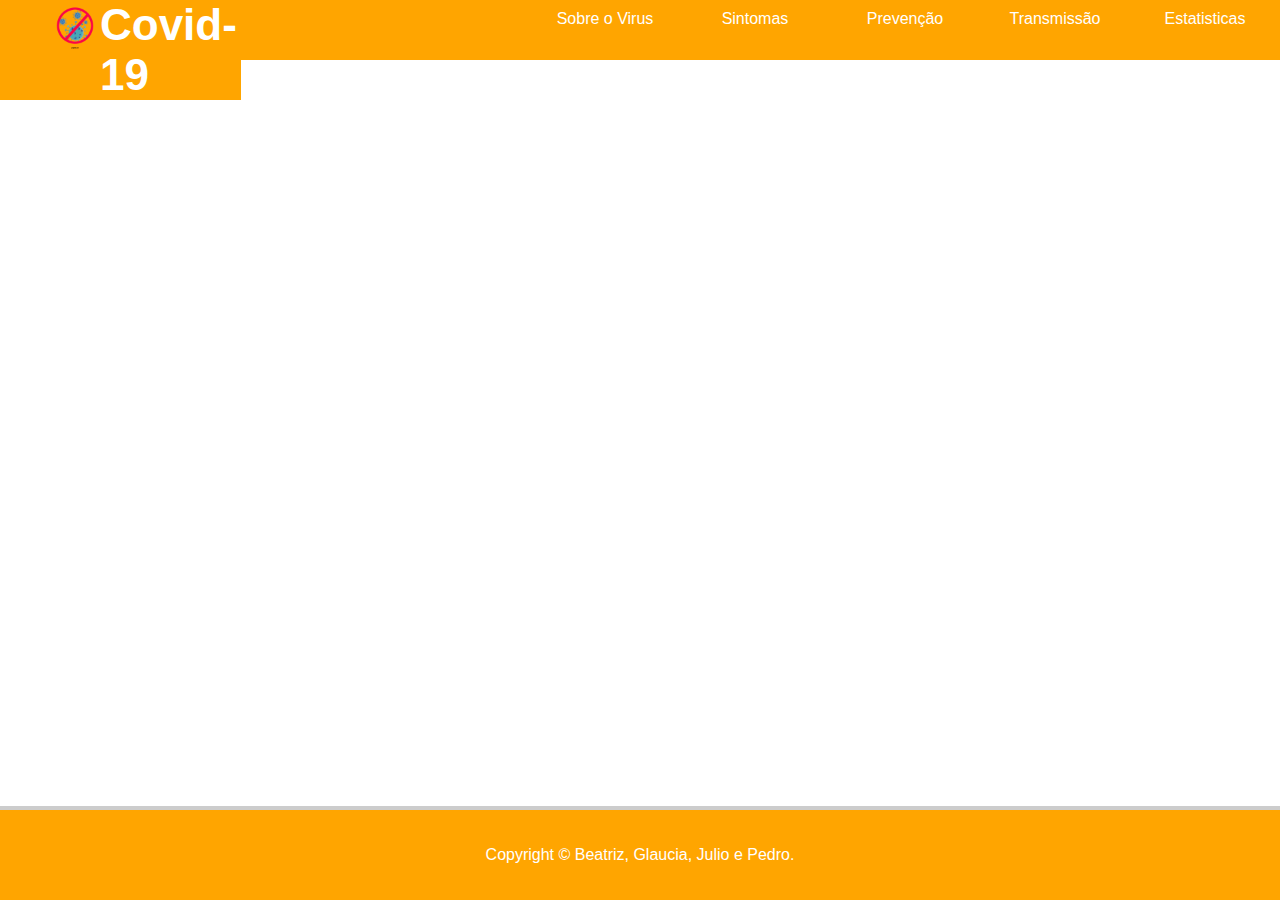
==== templates/index.html @ 227ccdaa "menu e footer" ====
<!DOCTYPE html>
    <html lang="pt-br">
    <head>
        <meta charset="UTF-8">
        <meta name="viewport" content="width=device-width, initial-scale=1.0">

        <link rel="shortcut icon" href="../static/img/favicon.ico" type="image/x-icon">
        <link rel="stylesheet" href="../static/css/style.css">
        <link rel="stylesheet" href="../static/css/home.css">

        <title>Home | Covid-19</title>
    </head>
    <body>
        <div>
            <header>
                <figure>
                    <a href="index.html"><img src="../static/img/—Pngtree—cartoon ban corona virus illustration_5324392.png" alt="Covid-19" width="50px" height="50px"></a>
                </figure>
                <h1>Covid-19</h1>
            </header>
    
            <nav>
                <ul>
                    <li><a href="sobre.html">Sobre o Virus</a></li>
                    <li><a href="sinto.html">Sintomas</a></li>
                    <li><a href="preve.html">Prevenção</a></li>
                    <li><a href="trans.html">Transmissão</a></li>
                    <li><a href="estat.html">Estatisticas</a></li>
                </ul>
            </nav>
    
        </div>

        <main>
            
        </main>

        <footer>
            <p>Copyright &copy; Beatriz, Glaucia, Julio e Pedro.</p> 
        </footer>

    </body>
</html>
---- static/css/style.css ----
@charset 'utf-8';

*{
    padding: 0;
    margin: 0;
    font-family: Arial, Helvetica, sans-serif;
}

html{
    width: 100%;
    height: 100%;
}

div{
    display: flex;
    margin-bottom: 4px solid;
}

header{
    background-color: orange;
    color: white;
    font-family: Arial, Helvetica, sans-serif;
    font-size: 22px;
    font-style: normal;
    padding: 0px;
    padding-left: 50px;
    display: flex;
}

nav{
    width: 100%;
    height: 60px;
    background-color: orange;
    font-family: Arial, Helvetica, sans-serif;
}

nav ul{
    list-style: none;
    position: relative;
    float: right;
}

nav ul li{
    float: left;
    width: 150px;
}

nav ul li a{
    text-decoration: none;
    color: white;
    display: block;
    padding: 10px 10px;
    text-align: center;
}

nav ul li :hover{
    color: blueviolet;
    background-color: cornflowerblue;
}

footer{
    background-color: orange;
    height: 10vh;	
    width: 100vw; 
    border-top: 4px solid #ccc;
    position: fixed;
    bottom: 0px;
    display: flex;
    justify-content: center;
    align-items: center;
    color: white;
}      
footer p{
    font-size: 1.0em;
    font-weight: 500;
}
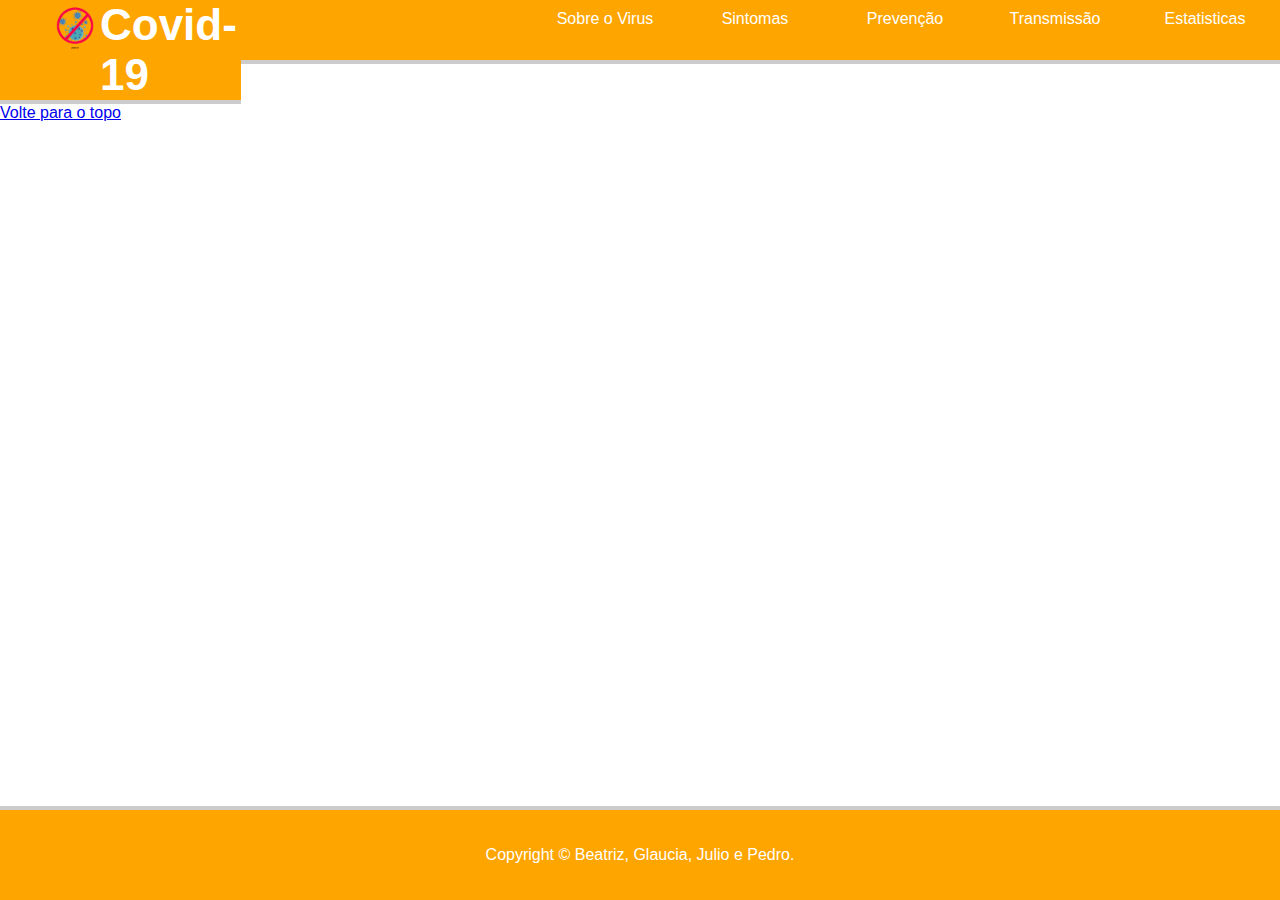
==== commit c8188366: "ola" ====
--- a/templates/index.html
+++ b/templates/index.html
@@ -16,7 +16,7 @@
                 <figure>
                     <a href="index.html"><img src="../static/img/—Pngtree—cartoon ban corona virus illustration_5324392.png" alt="Covid-19" width="50px" height="50px"></a>
                 </figure>
-                <h1>Covid-19</h1>
+                <h1 id="top">Covid-19</h1>
             </header>
     
             <nav>
@@ -34,10 +34,11 @@
         <main>
             
         </main>
-
+        
         <footer>
             <p>Copyright &copy; Beatriz, Glaucia, Julio e Pedro.</p> 
         </footer>
+        <a href="#top">Volte para o topo</a>
 
     </body>
 </html>--- a/static/css/style.css
+++ b/static/css/style.css
@@ -25,6 +25,7 @@
     padding: 0px;
     padding-left: 50px;
     display: flex;
+    border-bottom: 4px solid #ccc;
 }
 
 nav{
@@ -32,6 +33,7 @@
     height: 60px;
     background-color: orange;
     font-family: Arial, Helvetica, sans-serif;
+    border-bottom: 4px solid #ccc;
 }
 
 nav ul{
@@ -54,8 +56,9 @@
 }
 
 nav ul li :hover{
-    color: blueviolet;
-    background-color: cornflowerblue;
+    color: black;
+    text-decoration: underline;
+    text-transform: uppercase;
 }
 
 footer{
@@ -74,3 +77,4 @@
     font-size: 1.0em;
     font-weight: 500;
 }
+
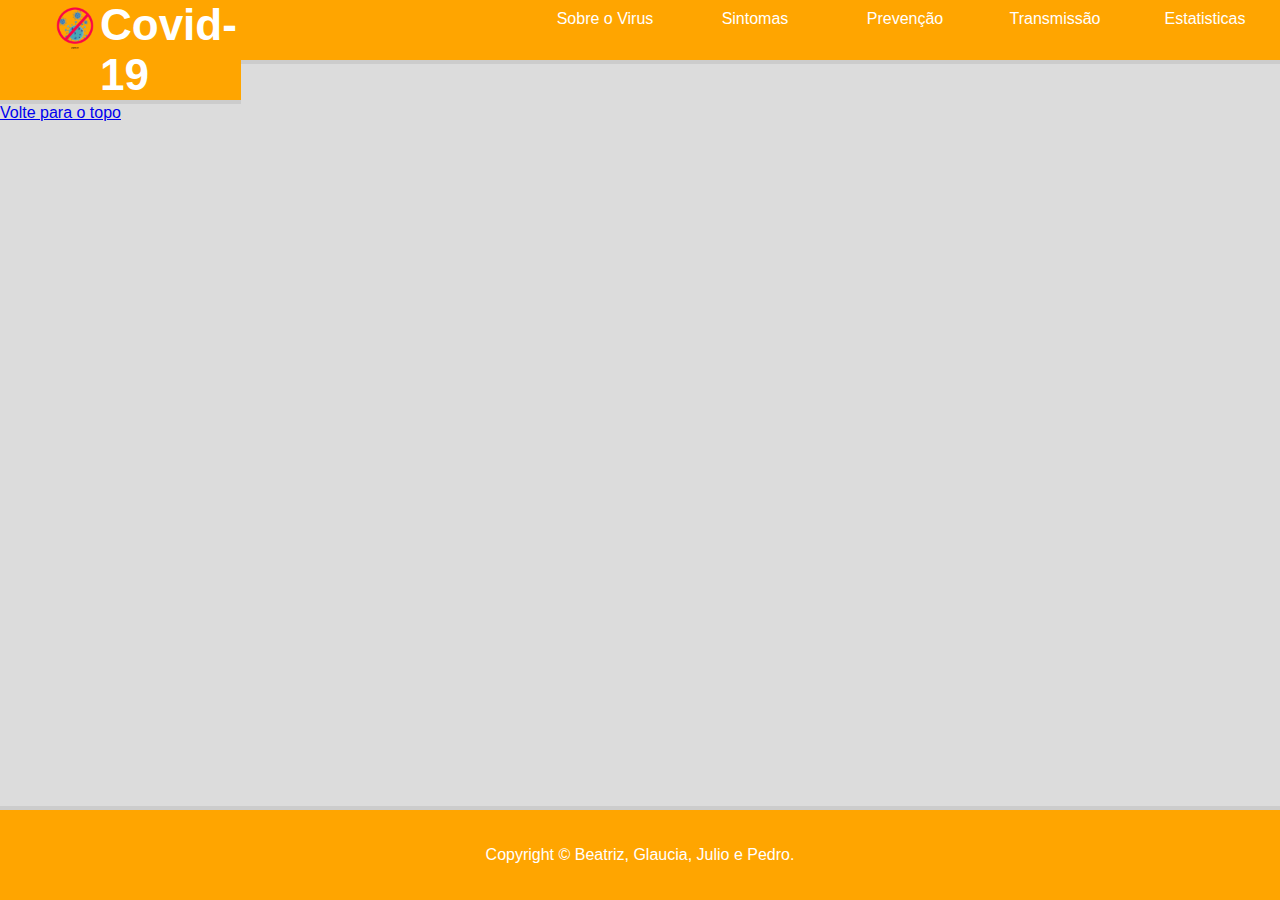
==== commit d0b1910a: "atualizando o sobre" ====
--- a/templates/index.html
+++ b/templates/index.html
@@ -32,7 +32,13 @@
         </div>
 
         <main>
-            
+            <section>
+                
+            </section>
+
+            <aside>
+                
+            </aside>
         </main>
         
         <footer>
--- a/static/css/style.css
+++ b/static/css/style.css
@@ -61,6 +61,21 @@
     text-transform: uppercase;
 }
 
+body{
+    background-color: #dcdcdc;
+}
+
+main{
+    background-color: white;
+    border-left: 4px solid #ccc;
+    border-right: 4px solid #ccc;
+    width: 80%;
+    margin: 0 auto;
+    display: flex;
+    height: 100%;
+}
+
+
 footer{
     background-color: orange;
     height: 10vh;	
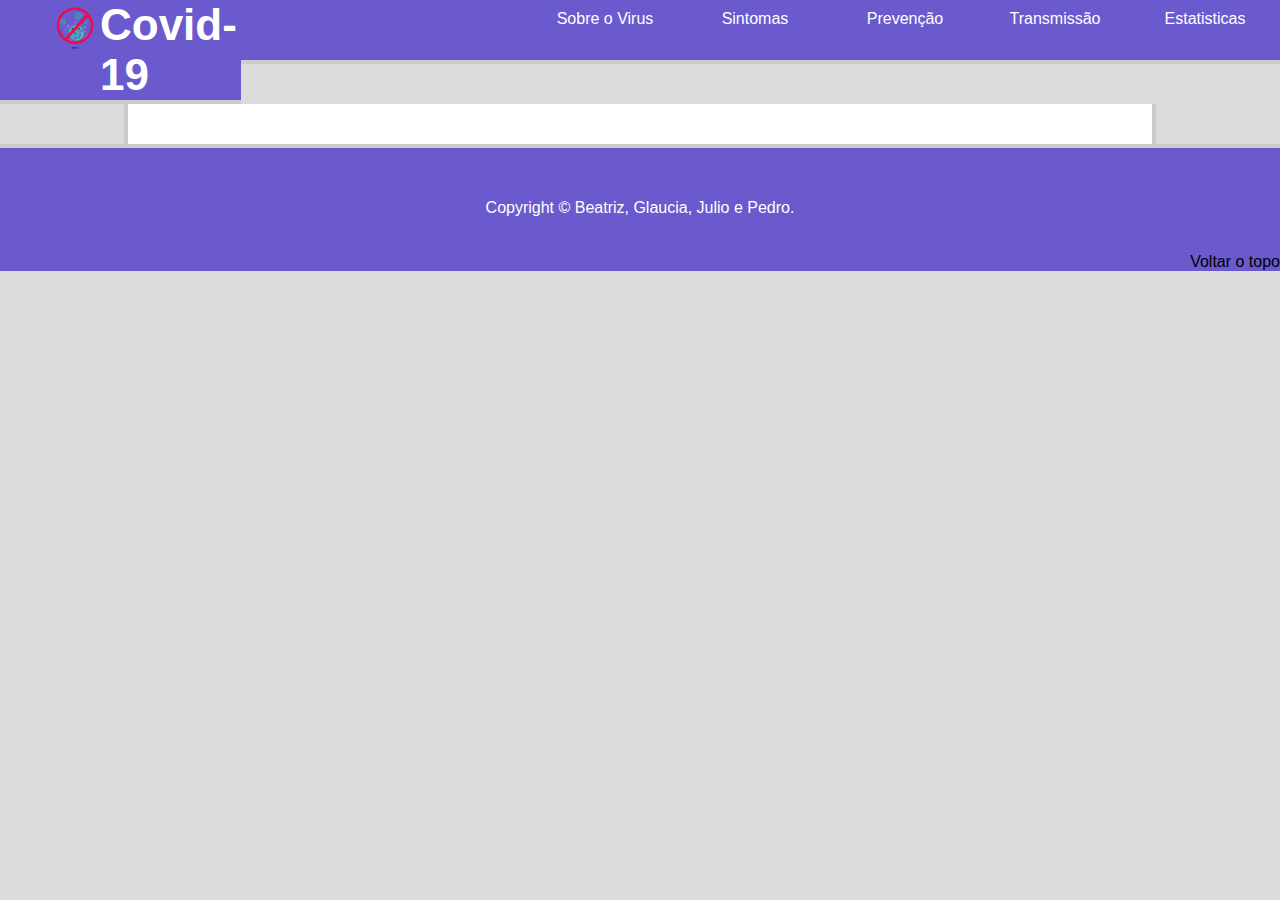
==== commit 72797453: "rodapee cores" ====
--- a/templates/index.html
+++ b/templates/index.html
@@ -44,7 +44,8 @@
         <footer>
             <p>Copyright &copy; Beatriz, Glaucia, Julio e Pedro.</p> 
         </footer>
-        <a href="#top">Volte para o topo</a>
+  
+        <p id="volteotopo"><a href="#top">Voltar o topo</a></p>
 
     </body>
 </html>--- a/static/css/style.css
+++ b/static/css/style.css
@@ -17,7 +17,7 @@
 }
 
 header{
-    background-color: orange;
+    background-color: #6A5ACD;
     color: white;
     font-family: Arial, Helvetica, sans-serif;
     font-size: 22px;
@@ -31,7 +31,7 @@
 nav{
     width: 100%;
     height: 60px;
-    background-color: orange;
+    background-color: #6A5ACD;
     font-family: Arial, Helvetica, sans-serif;
     border-bottom: 4px solid #ccc;
 }
@@ -73,23 +73,53 @@
     margin: 0 auto;
     display: flex;
     height: 100%;
+    padding-bottom: 40px;
 }
+/*
+cores:
+cinza: #ccc
+outro cinza: #dcdcdc
+slate blue: #6A5ACD
+RoyalBlue 	#4169E1
+DodgerBlue 	#1E90FF
+MediumBlue 	#0000CD
+SlateBlue3 	#6959CD
+DarkSlateBlue 	#483D8B
+MidnightBlue 	#191970
+Navy 	#000080
+DarkBlue 	#00008B
 
+tabela de cores: https://www.homehost.com.br/blog/tutoriais/tabela-de-cores-html/
+*/
 
 footer{
-    background-color: orange;
+    background-color: #6A5ACD;
     height: 10vh;	
     width: 100vw; 
     border-top: 4px solid #ccc;
-    position: fixed;
+    position: relative;
     bottom: 0px;
     display: flex;
     justify-content: center;
     align-items: center;
     color: white;
+    padding-top: 15px;
 }      
 footer p{
     font-size: 1.0em;
     font-weight: 500;
 }
 
+#volteotopo{
+    text-align: right;
+    background-color: #6A5ACD;
+}
+
+#volteotopo a{
+    color: black;
+    text-decoration: none;
+}
+
+#volteotopo:hover{
+    text-decoration: underline;
+}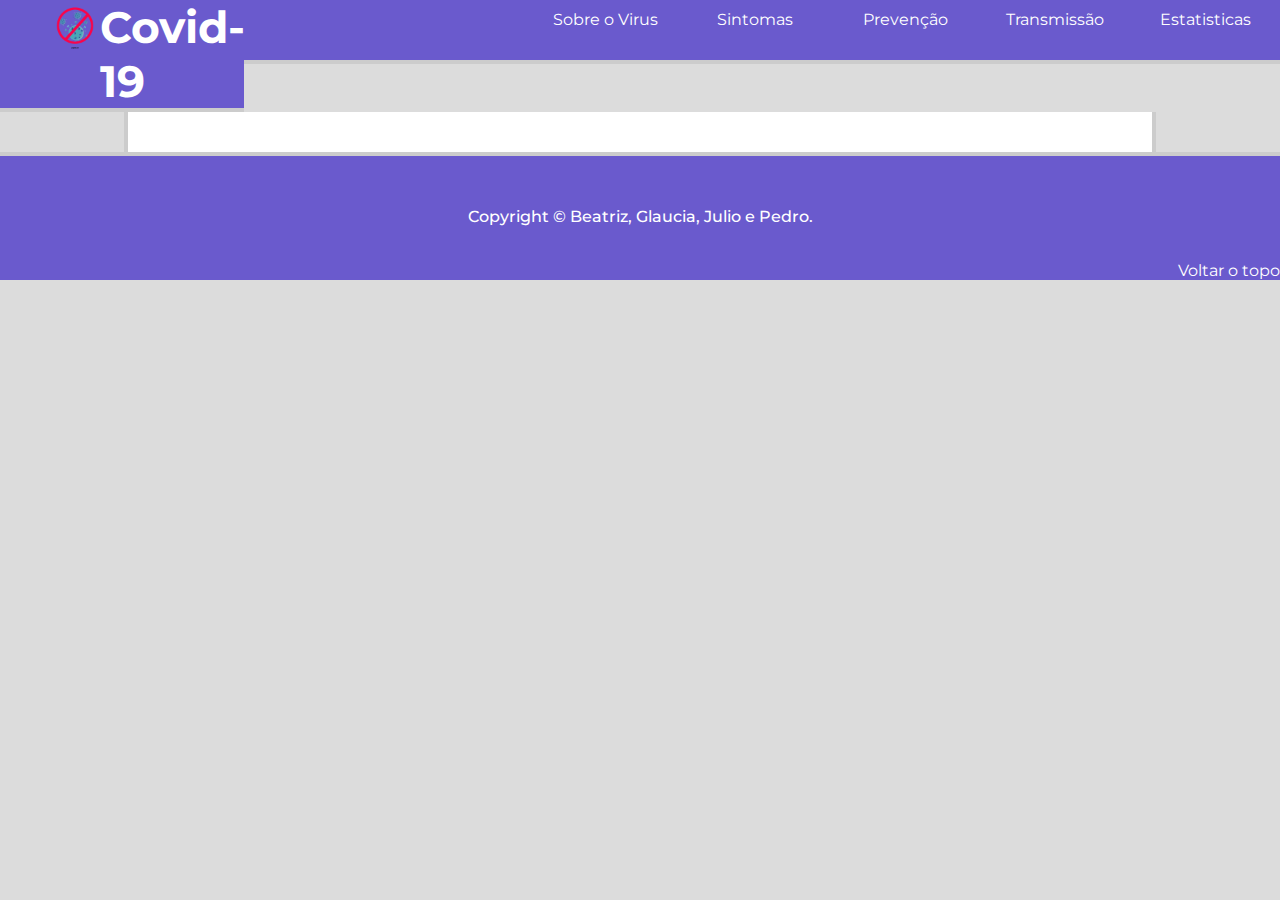
==== commit d641707f: "rascunho com links" ====
--- a/templates/index.html
+++ b/templates/index.html
@@ -4,6 +4,7 @@
         <meta charset="UTF-8">
         <meta name="viewport" content="width=device-width, initial-scale=1.0">
 
+        <link href="https://fonts.googleapis.com/css2?family=Montserrat:ital,wght@0,100;0,200;0,300;0,400;0,500;0,600;0,700;0,800;0,900;1,100;1,200;1,300;1,400;1,500;1,600;1,700;1,800;1,900&display=swap" rel="stylesheet">
         <link rel="shortcut icon" href="../static/img/favicon.ico" type="image/x-icon">
         <link rel="stylesheet" href="../static/css/style.css">
         <link rel="stylesheet" href="../static/css/home.css">
--- a/static/css/style.css
+++ b/static/css/style.css
@@ -1,9 +1,11 @@
 @charset 'utf-8';
+
+@import url('https://fonts.googleapis.com/css2?family=Montserrat:wght@200&display=swap');
 
 *{
     padding: 0;
     margin: 0;
-    font-family: Arial, Helvetica, sans-serif;
+    font-family: 'Montserrat', sans-serif;
 }
 
 html{
@@ -19,7 +21,7 @@
 header{
     background-color: #6A5ACD;
     color: white;
-    font-family: Arial, Helvetica, sans-serif;
+    font-family: 'Montserrat', sans-serif;
     font-size: 22px;
     font-style: normal;
     padding: 0px;
@@ -32,7 +34,7 @@
     width: 100%;
     height: 60px;
     background-color: #6A5ACD;
-    font-family: Arial, Helvetica, sans-serif;
+    font-family: 'Montserrat', sans-serif;
     border-bottom: 4px solid #ccc;
 }
 
@@ -56,7 +58,7 @@
 }
 
 nav ul li :hover{
-    color: black;
+    color: white;
     text-decoration: underline;
     text-transform: uppercase;
 }
@@ -75,22 +77,6 @@
     height: 100%;
     padding-bottom: 40px;
 }
-/*
-cores:
-cinza: #ccc
-outro cinza: #dcdcdc
-slate blue: #6A5ACD
-RoyalBlue 	#4169E1
-DodgerBlue 	#1E90FF
-MediumBlue 	#0000CD
-SlateBlue3 	#6959CD
-DarkSlateBlue 	#483D8B
-MidnightBlue 	#191970
-Navy 	#000080
-DarkBlue 	#00008B
-
-tabela de cores: https://www.homehost.com.br/blog/tutoriais/tabela-de-cores-html/
-*/
 
 footer{
     background-color: #6A5ACD;
@@ -116,7 +102,7 @@
 }
 
 #volteotopo a{
-    color: black;
+    color: white;
     text-decoration: none;
 }
 
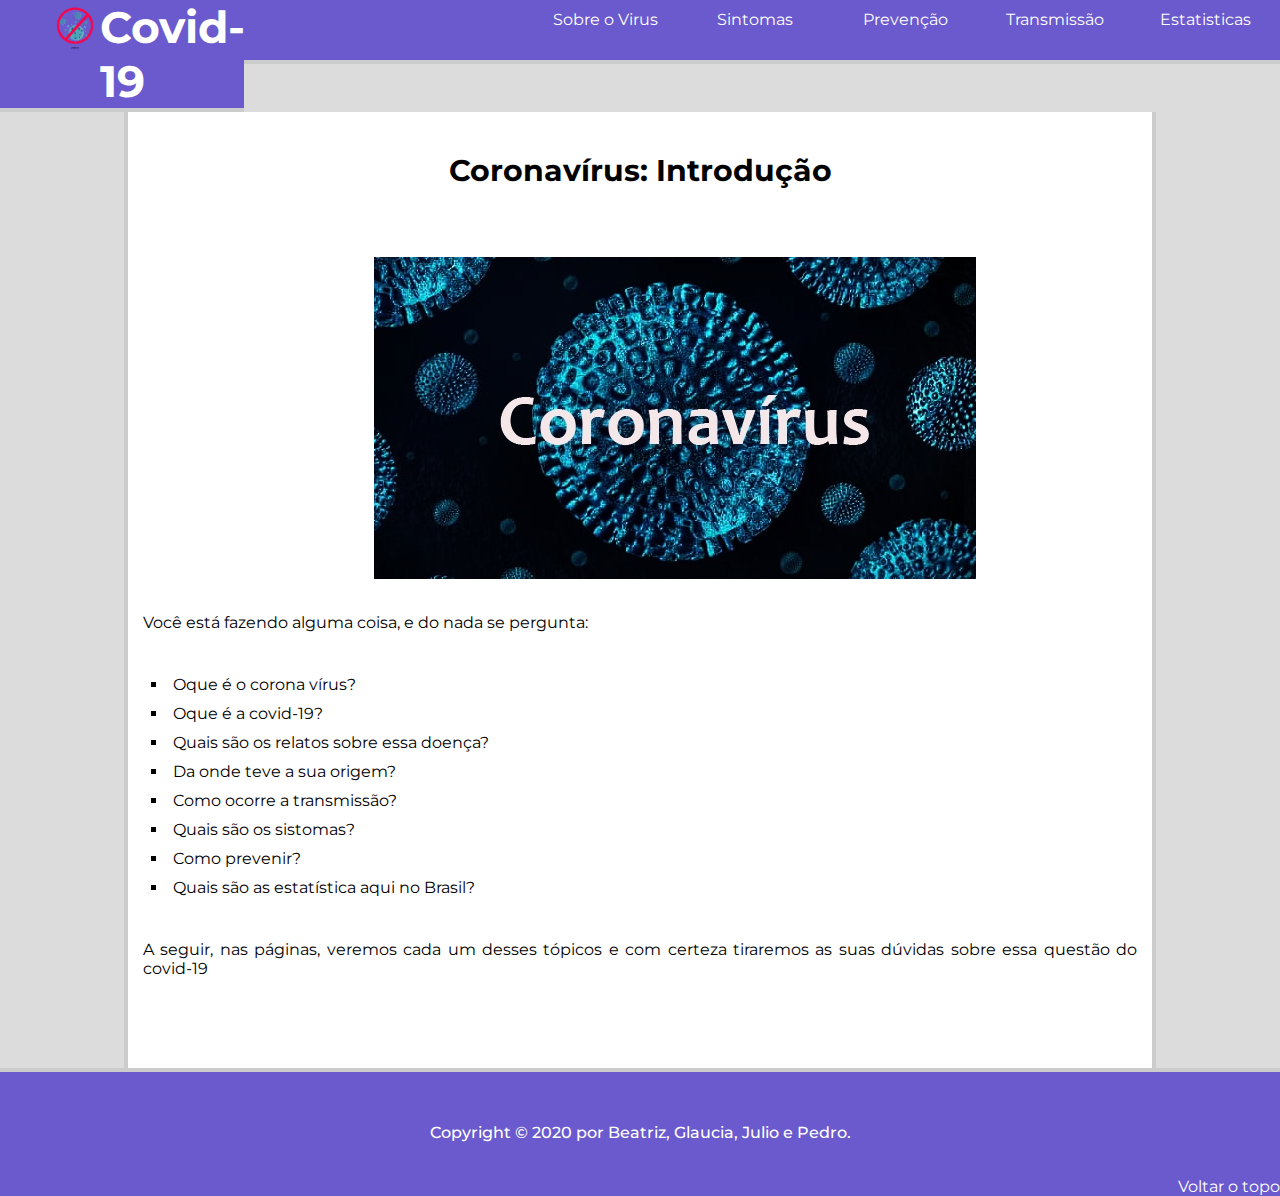
==== commit 08c0f571: "final" ====
--- a/templates/index.html
+++ b/templates/index.html
@@ -4,10 +4,10 @@
         <meta charset="UTF-8">
         <meta name="viewport" content="width=device-width, initial-scale=1.0">
 
-        <link href="https://fonts.googleapis.com/css2?family=Montserrat:ital,wght@0,100;0,200;0,300;0,400;0,500;0,600;0,700;0,800;0,900;1,100;1,200;1,300;1,400;1,500;1,600;1,700;1,800;1,900&display=swap" rel="stylesheet">
+        <link href="https://fonts.googleapis.com/css2?family=Montserrat:wght@200;300&display=swap" rel="stylesheet"> 
         <link rel="shortcut icon" href="../static/img/favicon.ico" type="image/x-icon">
         <link rel="stylesheet" href="../static/css/style.css">
-        <link rel="stylesheet" href="../static/css/home.css">
+        <link rel="stylesheet" href="../static/css/index.css">
 
         <title>Home | Covid-19</title>
     </head>
@@ -34,16 +34,38 @@
 
         <main>
             <section>
-                
+                <h1>Coronavírus: Introdução</h1>
+
+                <br><br>
+
+                <figure>
+                    <img src="../static/img/index.jpg" alt="">
+                </figure>
+
+                <p> Você está fazendo alguma coisa, e do nada se pergunta:</p>
+
+                <br><br>
+
+                <ul> 
+                    <li>Oque é o <a href="sobre.html">corona vírus?</a></li>
+                    <li>Oque é a <a href="sobre.html">covid-19?</a></li>
+                    <li>Quais são os <a href="sobre.html">relatos sobre essa doença?</a></li>
+                    <li>Da onde teve a sua <a href="sobre.html">origem?</a></li>
+                    <li>Como ocorre a <a href="trans.html">transmissão?</a></li>
+                    <li>Quais são os <a href="sinto.html">sistomas?</a></li>
+                    <li>Como <a href="preve.html">prevenir?</a></li>
+                    <li>Quais são as <a href="estat.html">estatística aqui no Brasil?</a></li>
+                </ul>
+
+                <br><br>
+
+               <p>A seguir, nas páginas, veremos cada um desses tópicos e com certeza tiraremos as suas dúvidas sobre essa questão do covid-19</p>
             </section>
 
-            <aside>
-                
-            </aside>
         </main>
         
         <footer>
-            <p>Copyright &copy; Beatriz, Glaucia, Julio e Pedro.</p> 
+            <p>Copyright &copy; 2020 por Beatriz, Glaucia, Julio e Pedro.</p> 
         </footer>
   
         <p id="volteotopo"><a href="#top">Voltar o topo</a></p>
--- a/static/css/style.css
+++ b/static/css/style.css
@@ -1,6 +1,4 @@
 @charset 'utf-8';
-
-@import url('https://fonts.googleapis.com/css2?family=Montserrat:wght@200&display=swap');
 
 *{
     padding: 0;
@@ -81,7 +79,7 @@
 footer{
     background-color: #6A5ACD;
     height: 10vh;	
-    width: 100vw; 
+    width: 100%; 
     border-top: 4px solid #ccc;
     position: relative;
     bottom: 0px;
--- a/static/css/index.css
+++ b/static/css/index.css
@@ -0,0 +1,52 @@
+@charset 'utf-8';
+
+*{
+    padding: 0;
+    margin: 0;
+    font-family: 'Montserrat', sans-serif;
+}
+
+main section{
+    display: block;
+    height: auto;
+    justify-content: space-between;
+    text-align: justify;
+    padding-top: 40px;
+    padding-bottom: 50px;
+    padding-left: 15px;
+    padding-right: 15px;
+}
+
+main section h1{
+    font-size: 30px;
+    text-align: center;
+}
+
+main section ul{
+    list-style: none;
+    list-style-type: square;
+    padding-left: 25px;
+}
+
+main section ul li a{
+    text-decoration: none;
+    color: black;
+}
+
+main section ul li a:hover{
+    text-decoration: underline;
+    color: black;
+}
+
+main section ul li{
+    padding: 5px;
+}
+
+main section figure{
+    text-align: center;
+}
+
+main section figure img{
+    padding: 30px;
+    padding-left: 100px;
+}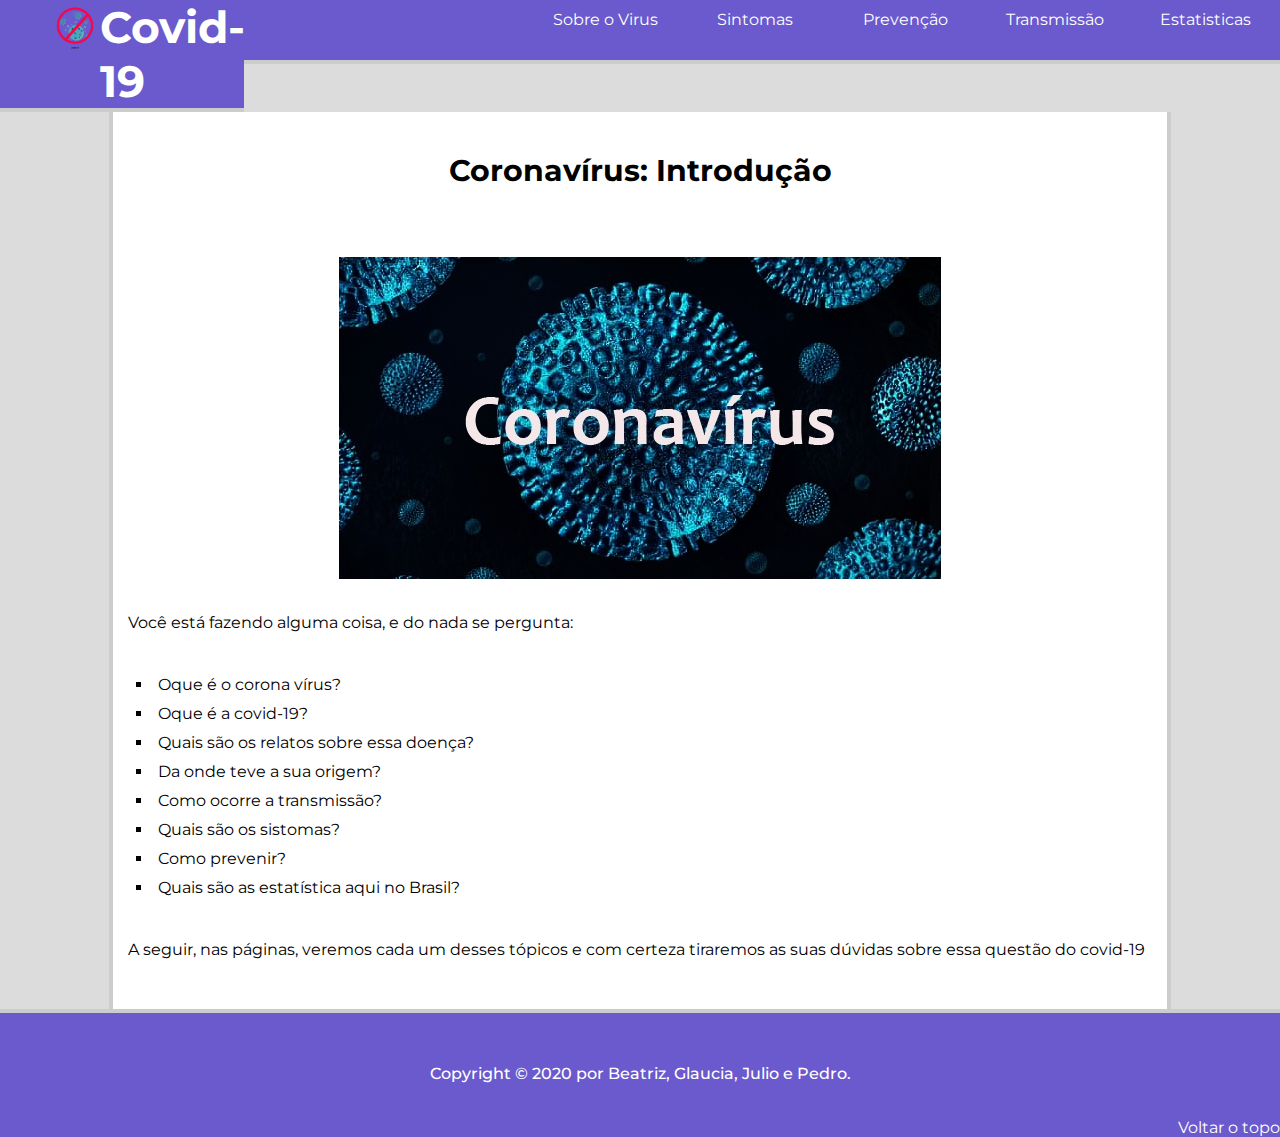
==== commit 54eaf4fe: "final" ====
--- a/templates/index.html
+++ b/templates/index.html
@@ -33,7 +33,6 @@
         </div>
 
         <main>
-            <section>
                 <h1>Coronavírus: Introdução</h1>
 
                 <br><br>
@@ -60,7 +59,6 @@
                 <br><br>
 
                <p>A seguir, nas páginas, veremos cada um desses tópicos e com certeza tiraremos as suas dúvidas sobre essa questão do covid-19</p>
-            </section>
 
         </main>
         
--- a/static/css/index.css
+++ b/static/css/index.css
@@ -6,7 +6,7 @@
     font-family: 'Montserrat', sans-serif;
 }
 
-main section{
+main{
     display: block;
     height: auto;
     justify-content: space-between;
@@ -17,36 +17,35 @@
     padding-right: 15px;
 }
 
-main section h1{
+main h1{
     font-size: 30px;
     text-align: center;
 }
 
-main section ul{
+main ul{
     list-style: none;
     list-style-type: square;
     padding-left: 25px;
 }
 
-main section ul li a{
+main ul li a{
     text-decoration: none;
     color: black;
 }
 
-main section ul li a:hover{
+main ul li a:hover{
     text-decoration: underline;
     color: black;
 }
 
-main section ul li{
+main ul li{
     padding: 5px;
 }
 
-main section figure{
+main figure{
     text-align: center;
 }
 
-main section figure img{
+main figure img{
     padding: 30px;
-    padding-left: 100px;
 }